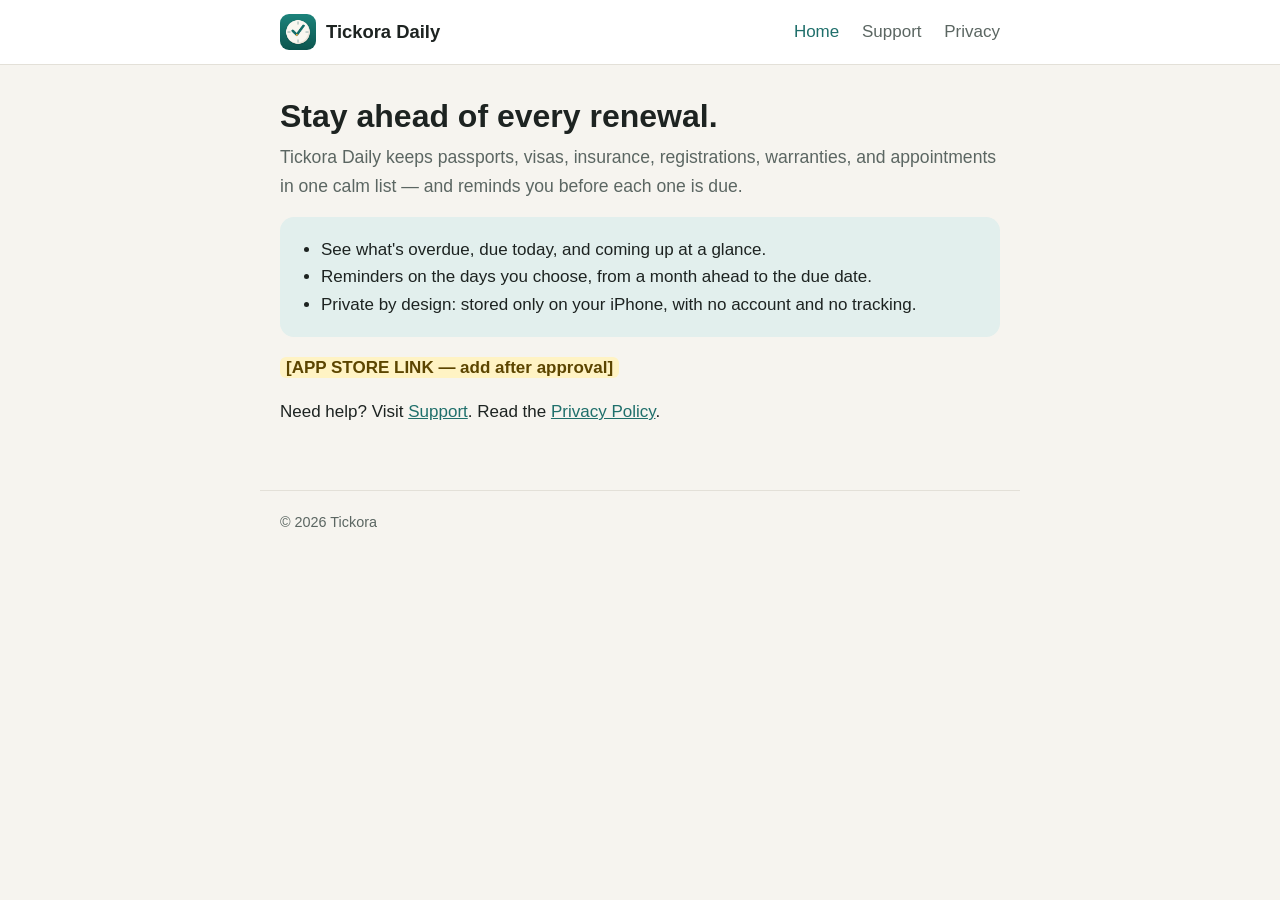
==== index.html @ 6ee2bcb5 "Tickora Daily website: home, support and privacy policy Co-Authored-By: Claude Opus 5.5 <noreply@ant" ====
<!doctype html>
<html lang="en">
<head>
  <meta charset="utf-8">
  <meta name="viewport" content="width=device-width, initial-scale=1">
  <title>Tickora Daily</title>
  <meta name="description" content="Tickora Daily is a calm iPhone app for remembering renewals, expiry dates, and deadlines. Private and on-device.">
  <link rel="stylesheet" href="styles.css">
</head>
<body>
  <header class="site">
    <div class="inner">
      <a class="brand" href="index.html" aria-current="page"><img src="icon.png" alt="" width="36" height="36">Tickora Daily</a>
      <nav aria-label="Site">
        <a href="index.html" aria-current="page">Home</a>
        <a href="support.html">Support</a>
        <a href="privacy.html">Privacy</a>
      </nav>
    </div>
  </header>

  <main>
    <h1>Stay ahead of every renewal.</h1>
    <p class="lede">Tickora Daily keeps passports, visas, insurance, registrations, warranties, and appointments in one calm list — and reminds you before each one is due.</p>

    <div class="card summary">
      <ul>
        <li>See what's overdue, due today, and coming up at a glance.</li>
        <li>Reminders on the days you choose, from a month ahead to the due date.</li>
        <li>Private by design: stored only on your iPhone, with no account and no tracking.</li>
      </ul>
    </div>

    <p><mark class="todo">[APP STORE LINK — add after approval]</mark></p>
    <p>Need help? Visit <a href="support.html">Support</a>. Read the <a href="privacy.html">Privacy Policy</a>.</p>
  </main>

  <footer class="site">
    © 2026 Tickora
  </footer>
</body>
</html>
---- styles.css ----
:root {
  --bg: #f6f4ef;
  --surface: #ffffff;
  --text: #1d2321;
  --muted: #5b6662;
  --accent: #1f6f6b;
  --accent-soft: #e2efed;
  --border: #e3e0d8;
  --todo-bg: #fff3c4;
  --todo-text: #5c4500;
}

@media (prefers-color-scheme: dark) {
  :root {
    --bg: #0f1514;
    --surface: #182120;
    --text: #e8ece9;
    --muted: #a3afab;
    --accent: #6cc4b5;
    --accent-soft: #1f3330;
    --border: #2a3533;
    --todo-bg: #4a3b00;
    --todo-text: #ffe38a;
  }
}

* { box-sizing: border-box; }

body {
  margin: 0;
  background: var(--bg);
  color: var(--text);
  font: 17px/1.6 -apple-system, BlinkMacSystemFont, "Segoe UI", Roboto, Helvetica, Arial, sans-serif;
  -webkit-text-size-adjust: 100%;
}

header.site {
  border-bottom: 1px solid var(--border);
  background: var(--surface);
}

header.site .inner, main, footer.site {
  max-width: 760px;
  margin: 0 auto;
  padding: 0 20px;
}

header.site .inner {
  display: flex;
  align-items: center;
  justify-content: space-between;
  gap: 16px;
  min-height: 64px;
  flex-wrap: wrap;
}

.brand {
  display: flex;
  align-items: center;
  gap: 10px;
  font-weight: 700;
  font-size: 1.15rem;
  color: var(--text);
  text-decoration: none;
}

.brand img { width: 36px; height: 36px; border-radius: 9px; }

nav a {
  color: var(--muted);
  text-decoration: none;
  margin-left: 18px;
  font-weight: 500;
}

nav a:first-child { margin-left: 0; }
nav a[aria-current="page"], nav a:hover { color: var(--accent); }

main { padding-top: 32px; padding-bottom: 48px; }

h1 { font-size: 2rem; line-height: 1.2; margin: 0 0 8px; }
h2 { font-size: 1.3rem; margin: 36px 0 8px; }
h3 { font-size: 1.05rem; margin: 24px 0 4px; }
p, li { color: var(--text); }
.lede { color: var(--muted); font-size: 1.1rem; margin-top: 0; }
a { color: var(--accent); }

.card {
  background: var(--surface);
  border: 1px solid var(--border);
  border-radius: 14px;
  padding: 18px 20px;
  margin: 16px 0;
}

.summary { background: var(--accent-soft); border-color: transparent; }
.summary ul { margin: 0; padding-left: 20px; }

mark.todo {
  background: var(--todo-bg);
  color: var(--todo-text);
  padding: 1px 6px;
  border-radius: 6px;
  font-weight: 600;
}

table { width: 100%; border-collapse: collapse; font-size: 0.95rem; }
th, td { text-align: left; padding: 10px 8px; border-bottom: 1px solid var(--border); vertical-align: top; }
th { color: var(--muted); font-weight: 600; }

.table-wrap { overflow-x: auto; }

footer.site {
  border-top: 1px solid var(--border);
  padding-top: 20px;
  padding-bottom: 40px;
  color: var(--muted);
  font-size: 0.9rem;
}

@media (max-width: 480px) {
  h1 { font-size: 1.6rem; }
  nav a { margin-left: 12px; }
}
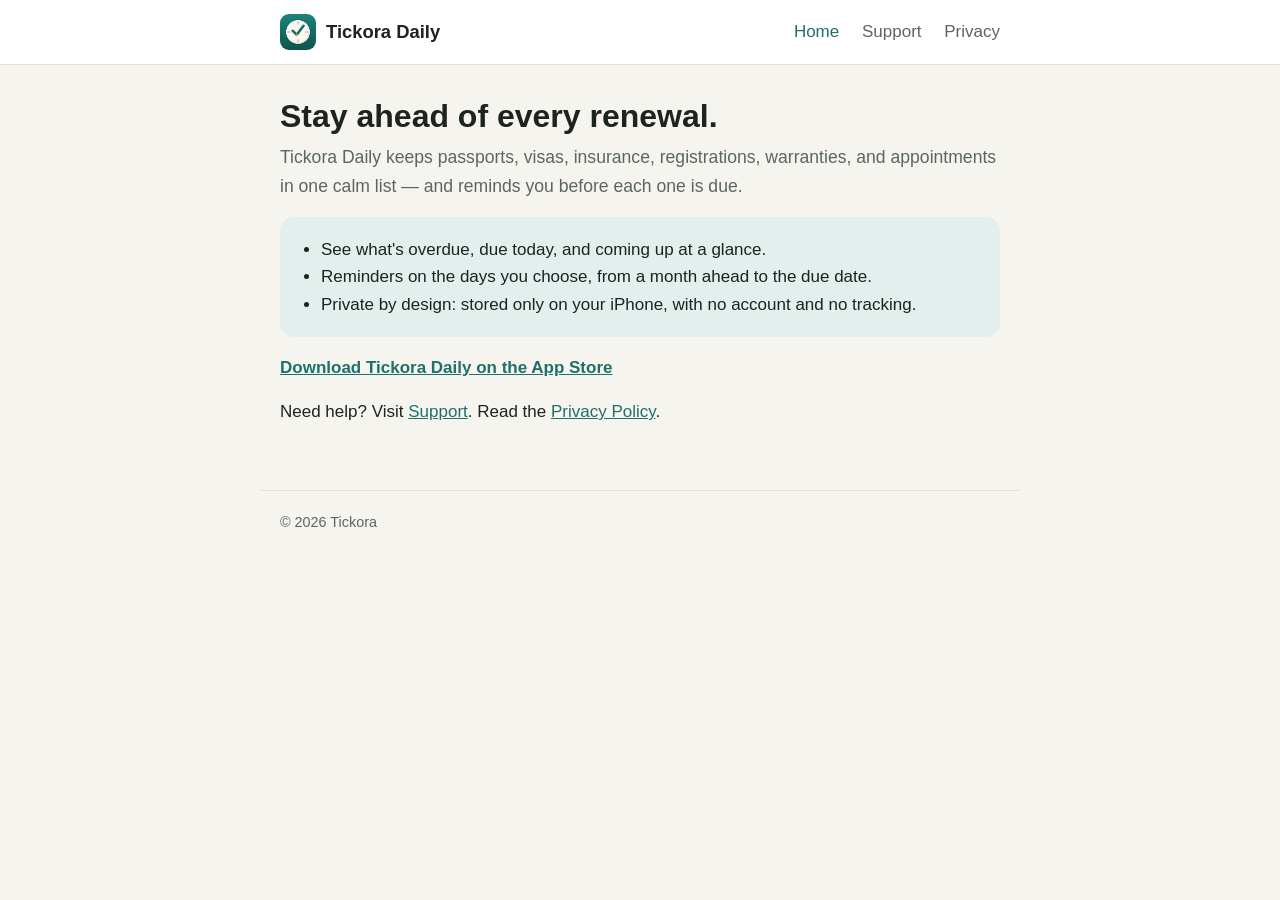
==== commit a967a1a4: "Add the App Store link to the home page Co-Authored-By: Claude Opus 5.5 <noreply@anthropic.com>" ====
--- a/index.html
+++ b/index.html
@@ -31,7 +31,7 @@
       </ul>
     </div>
 
-    <p><mark class="todo">[APP STORE LINK — add after approval]</mark></p>
+    <p><strong><a href="https://apps.apple.com/us/app/tickora-daily/id6828106125">Download Tickora Daily on the App Store</a></strong></p>
     <p>Need help? Visit <a href="support.html">Support</a>. Read the <a href="privacy.html">Privacy Policy</a>.</p>
   </main>
 
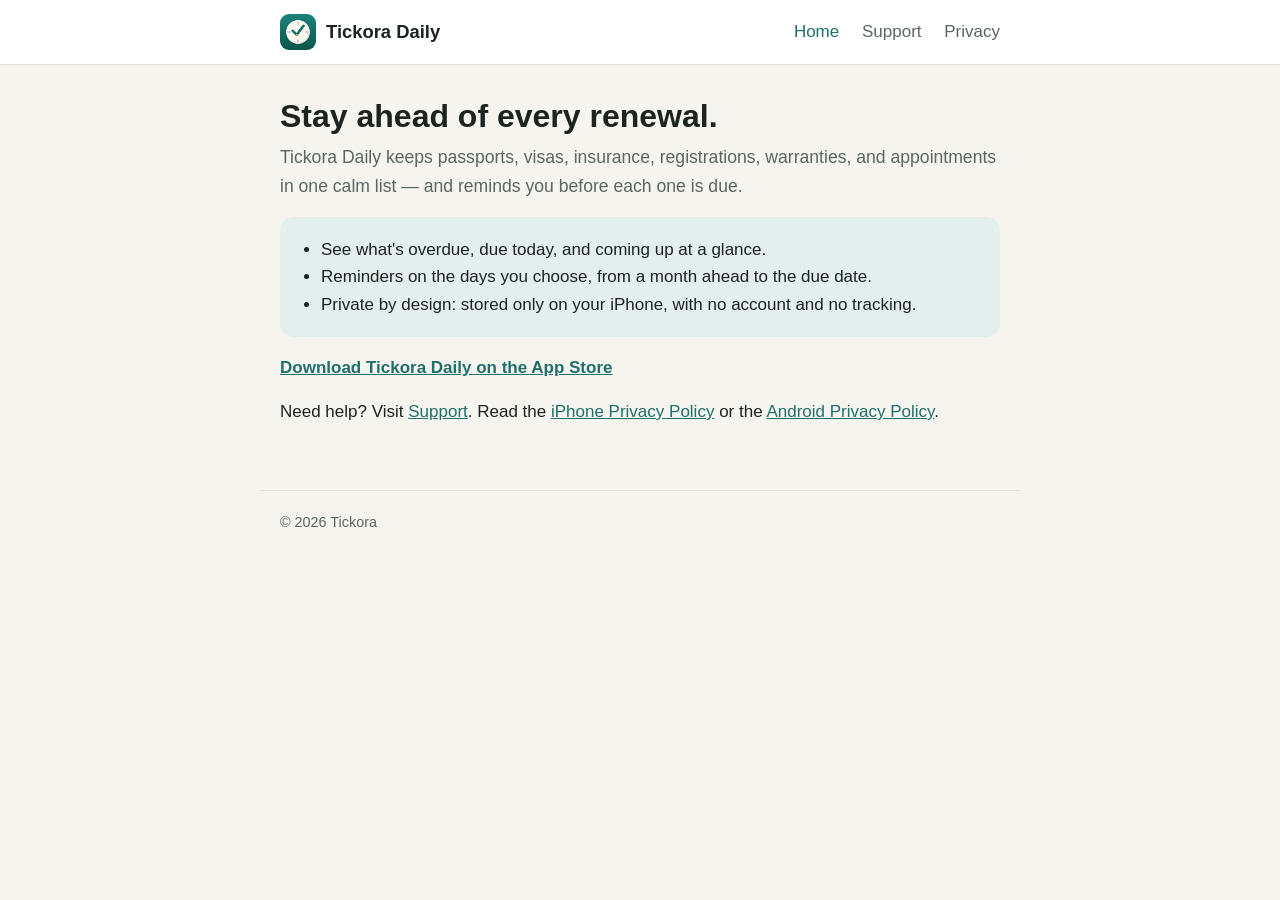
==== commit 9575e715: "Link the Android privacy policy from the home page Co-Authored-By: Claude Opus 5.5 <noreply@anthropi" ====
--- a/index.html
+++ b/index.html
@@ -32,7 +32,7 @@
     </div>
 
     <p><strong><a href="https://apps.apple.com/us/app/tickora-daily/id6828106125">Download Tickora Daily on the App Store</a></strong></p>
-    <p>Need help? Visit <a href="support.html">Support</a>. Read the <a href="privacy.html">Privacy Policy</a>.</p>
+    <p>Need help? Visit <a href="support.html">Support</a>. Read the <a href="privacy.html">iPhone Privacy Policy</a> or the <a href="privacy-android.html">Android Privacy Policy</a>.</p>
   </main>
 
   <footer class="site">
